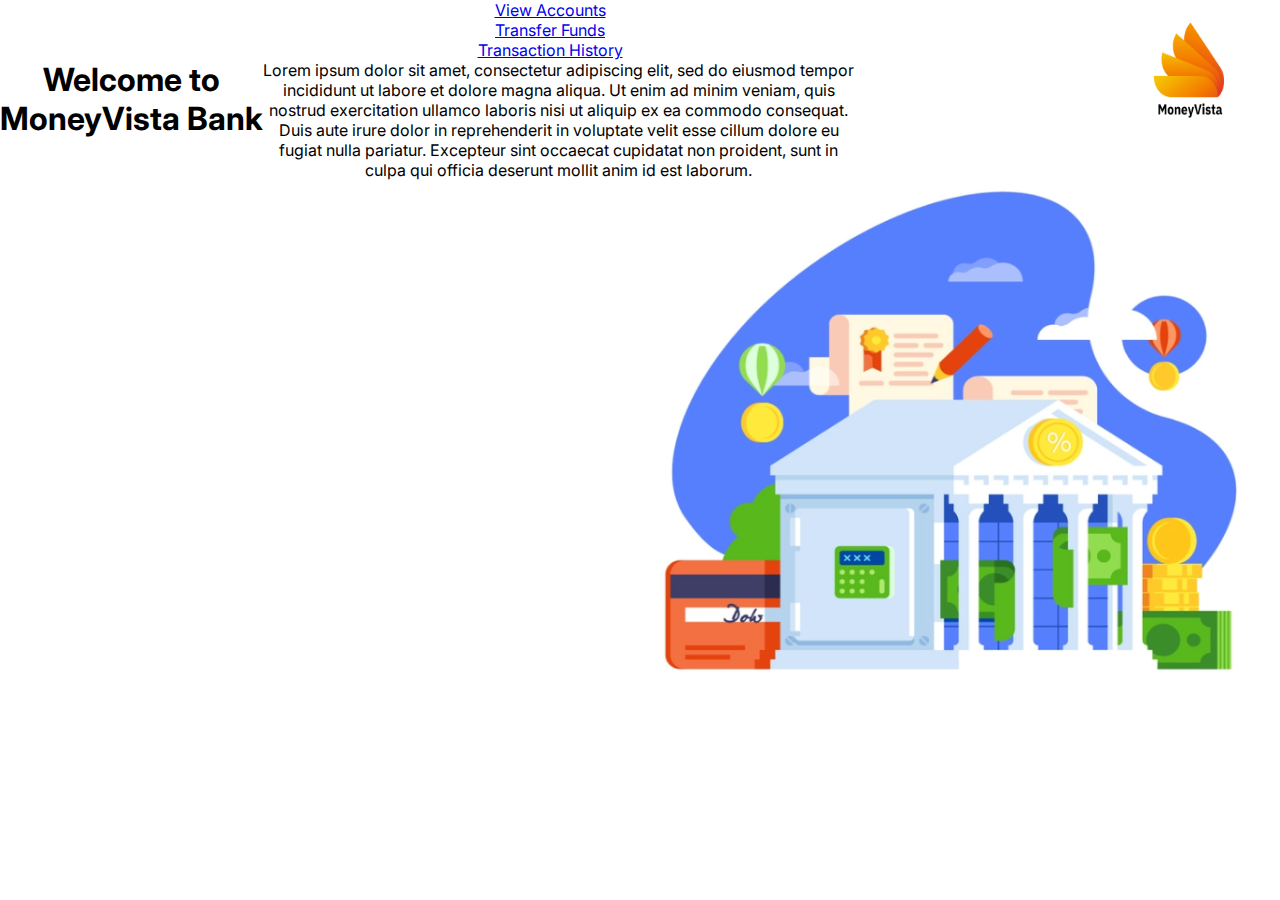
==== index.html @ 0dfb2c0d "hero" ====
<!DOCTYPE html>
<html lang="en">
<head>
    <meta charset="UTF-8">
    <meta name="viewport" content="width=device-width, initial-scale=1.0">
    <!-- CSS -->
    <link rel="stylesheet" href="styles.css">
    <!-- Favicon -->
    <link rel="shortcut icon" href="img/logo.ico" type="image/x-icon">
    <!-- Boostrap CDN -->
    <link href="https://cdn.jsdelivr.net/npm/bootstrap@5.3.0/dist/css/bootstrap.min.css" rel="stylesheet" integrity="sha384-9ndCyUaIbzAi2FUVXJi0CjmCapSmO7SnpJef0486qhLnuZ2cdeRhO02iuK6FUUVM" crossorigin="anonymous">
    <!-- Google Font -->
    <link rel="preconnect" href="https://fonts.googleapis.com">
    <link rel="preconnect" href="https://fonts.gstatic.com" crossorigin>
    <link href="https://fonts.googleapis.com/css2?family=Inter:wght@700&display=swap" rel="stylesheet">
    <title>MoneyVista-Sparks Foundation</title>
</head>
<body>
    <!-- Navbar -->
    <nav class="navbar ">
        <div class="container">
          <a class="navbar-brand" href="#">
            <img src="img/logo.png" alt="MoneyVista Logo" width="180" height="140">
          </a>
          <ul class="nav justify-content-end">
            <li class="nav-item">
              <a class="nav-link nav-items" aria-current="page" href="#">View Accounts</a>
            </li>
            <li class="nav-item">
              <a class="nav-link" href="#">Transfer Funds</a>
            </li>
            <li class="nav-item">
              <a class="nav-link" href="#">Transaction History</a>
            </li>
            <!-- <li class="nav-item">
              <a class="nav-link disabled">Disabled</a>
            </li> -->
          </ul>
        </div>
      </nav>
    <!-- Hero Section  -->
    <div class="container">
      <h1>Welcome to <br>MoneyVista Bank</h1>
      <p>Lorem ipsum dolor sit amet, consectetur adipiscing elit, sed do eiusmod tempor <br> incididunt ut labore et dolore magna aliqua. Ut enim ad minim veniam, quis <br> nostrud exercitation ullamco laboris nisi ut aliquip ex ea commodo consequat. <br> Duis aute irure dolor in reprehenderit in voluptate velit esse cillum dolore eu <br> fugiat nulla pariatur. Excepteur sint occaecat cupidatat non proident, sunt in <br> culpa qui officia deserunt mollit anim id est laborum.</p>
      <img src="img/home-page.png" alt="home-page-img" width="619" height="503">
    </div>
    
</body>
</html>
---- styles.css ----
@import url('https://fonts.googleapis.com/css2?family=Inter:wght@300;400;700&display=swap');

*{
    padding: 0;
    margin: 0;
    box-sizing: border-box;
}

body{
    font-family: 'Inter', sans-serif;
    text-align: center;
    
}

/* navbar */
/* hero-section */
h1{
    float: left;
}

p{
    float:left;
}

img{
    float: right;
}
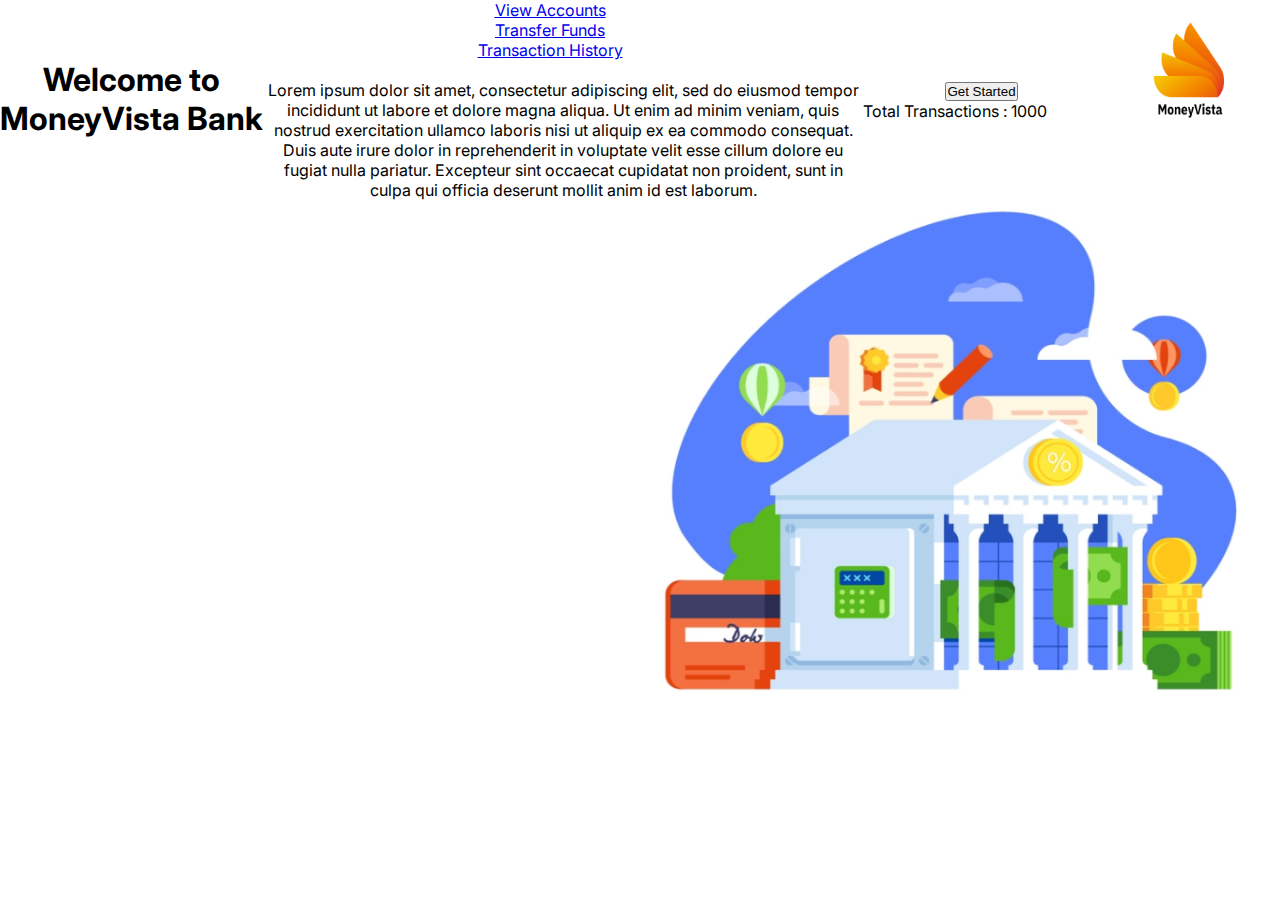
==== commit 516a0c4c: "showcase-complete" ====
--- a/index.html
+++ b/index.html
@@ -38,11 +38,22 @@
           </ul>
         </div>
       </nav>
-    <!-- Hero Section  -->
-    <div class="container">
-      <h1>Welcome to <br>MoneyVista Bank</h1>
-      <p>Lorem ipsum dolor sit amet, consectetur adipiscing elit, sed do eiusmod tempor <br> incididunt ut labore et dolore magna aliqua. Ut enim ad minim veniam, quis <br> nostrud exercitation ullamco laboris nisi ut aliquip ex ea commodo consequat. <br> Duis aute irure dolor in reprehenderit in voluptate velit esse cillum dolore eu <br> fugiat nulla pariatur. Excepteur sint occaecat cupidatat non proident, sunt in <br> culpa qui officia deserunt mollit anim id est laborum.</p>
-      <img src="img/home-page.png" alt="home-page-img" width="619" height="503">
+    <!-- showcase section  -->
+    <div class="showcase-area">
+      <div class="container">
+        <div class="left">
+          <h1 class="title" >Welcome to <br>MoneyVista Bank</h1>
+          <br>
+          <p id="my-para" style="width: 600px;" >Lorem ipsum dolor sit amet, consectetur adipiscing elit, sed do eiusmod tempor <br> incididunt ut labore et dolore magna aliqua. Ut enim ad minim veniam, quis <br> nostrud exercitation ullamco laboris nisi ut aliquip ex ea commodo consequat. <br> Duis aute irure dolor in reprehenderit in voluptate velit esse cillum dolore eu <br> fugiat nulla pariatur. Excepteur sint occaecat cupidatat non proident, sunt in <br> culpa qui officia deserunt mollit anim id est laborum.</p>
+          <button type="button">Get Started</button>
+          <p class="transaction-count">
+            Total Transactions : 1000
+          </p>
+        </div>
+        <div class="right">
+          <img  src="img/home-page.png" alt="home-page-img" width="619" height="503">
+        </div>
+      </div>
     </div>
     
 </body>
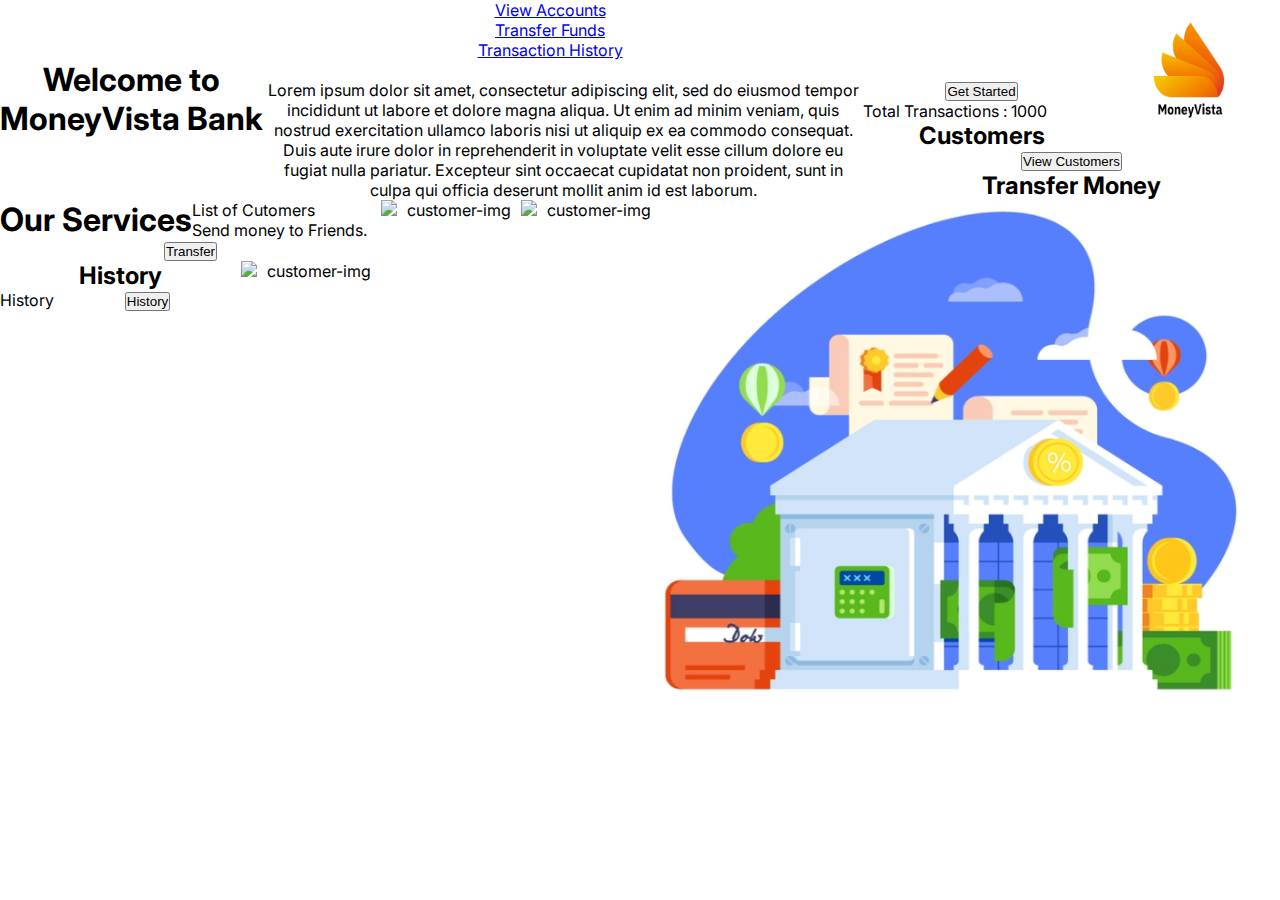
==== commit 135d8732: "favicon" ====
--- a/index.html
+++ b/index.html
@@ -6,14 +6,14 @@
     <!-- CSS -->
     <link rel="stylesheet" href="styles.css">
     <!-- Favicon -->
-    <link rel="shortcut icon" href="img/logo.ico" type="image/x-icon">
+    <link rel="icon" href="img/favicon.png" type="image/x-icon">
     <!-- Boostrap CDN -->
     <link href="https://cdn.jsdelivr.net/npm/bootstrap@5.3.0/dist/css/bootstrap.min.css" rel="stylesheet" integrity="sha384-9ndCyUaIbzAi2FUVXJi0CjmCapSmO7SnpJef0486qhLnuZ2cdeRhO02iuK6FUUVM" crossorigin="anonymous">
     <!-- Google Font -->
     <link rel="preconnect" href="https://fonts.googleapis.com">
     <link rel="preconnect" href="https://fonts.gstatic.com" crossorigin>
     <link href="https://fonts.googleapis.com/css2?family=Inter:wght@700&display=swap" rel="stylesheet">
-    <title>MoneyVista-Sparks Foundation</title>
+    <title>MoneyVista- Sparks Foundation</title>
 </head>
 <body>
     <!-- Navbar -->
@@ -55,6 +55,32 @@
         </div>
       </div>
     </div>
+    <!-- service section -->
+    <div class="service">
+      <div class="container">
+        <h1 class="services">Our Services</h1>
+        <div class="row service-gap">
+          <div class="col-lg-4 service-card-1">
+            <img src="img/customer.png" alt="customer-img" width="140" height="140"></svg>
+            <h2 class="fw-normal service-header ">Customers</h2>
+            <p>List of Cutomers</p>
+            <button type="button">View Customers</button>
+          </div><!-- /.col-lg-4 -->
+          <div class="col-lg-4 service-card-1">
+            <img src="img/transfer-money.png" alt="customer-img" width="140" height="140"></svg>
+            <h2 class="fw-normal transfer-service">Transfer Money</h2>
+            <p>Send money to Friends.</p>
+            <button type="button">Transfer</button>
+          </div><!-- /.col-lg-4 -->
+          <div class="col-lg-4 service-card-3">
+            <img src="img/transaction-history.png" alt="customer-img" width="140" height="140"></svg>
+            <h2 class="fw-normal service-header">History</h2>
+            <p>History</p>
+            <button type="button">History</button>
+          </div><!-- /.col-lg-4 -->
+        </div>
+      </div>
+    </div>
     
 </body>
 </html>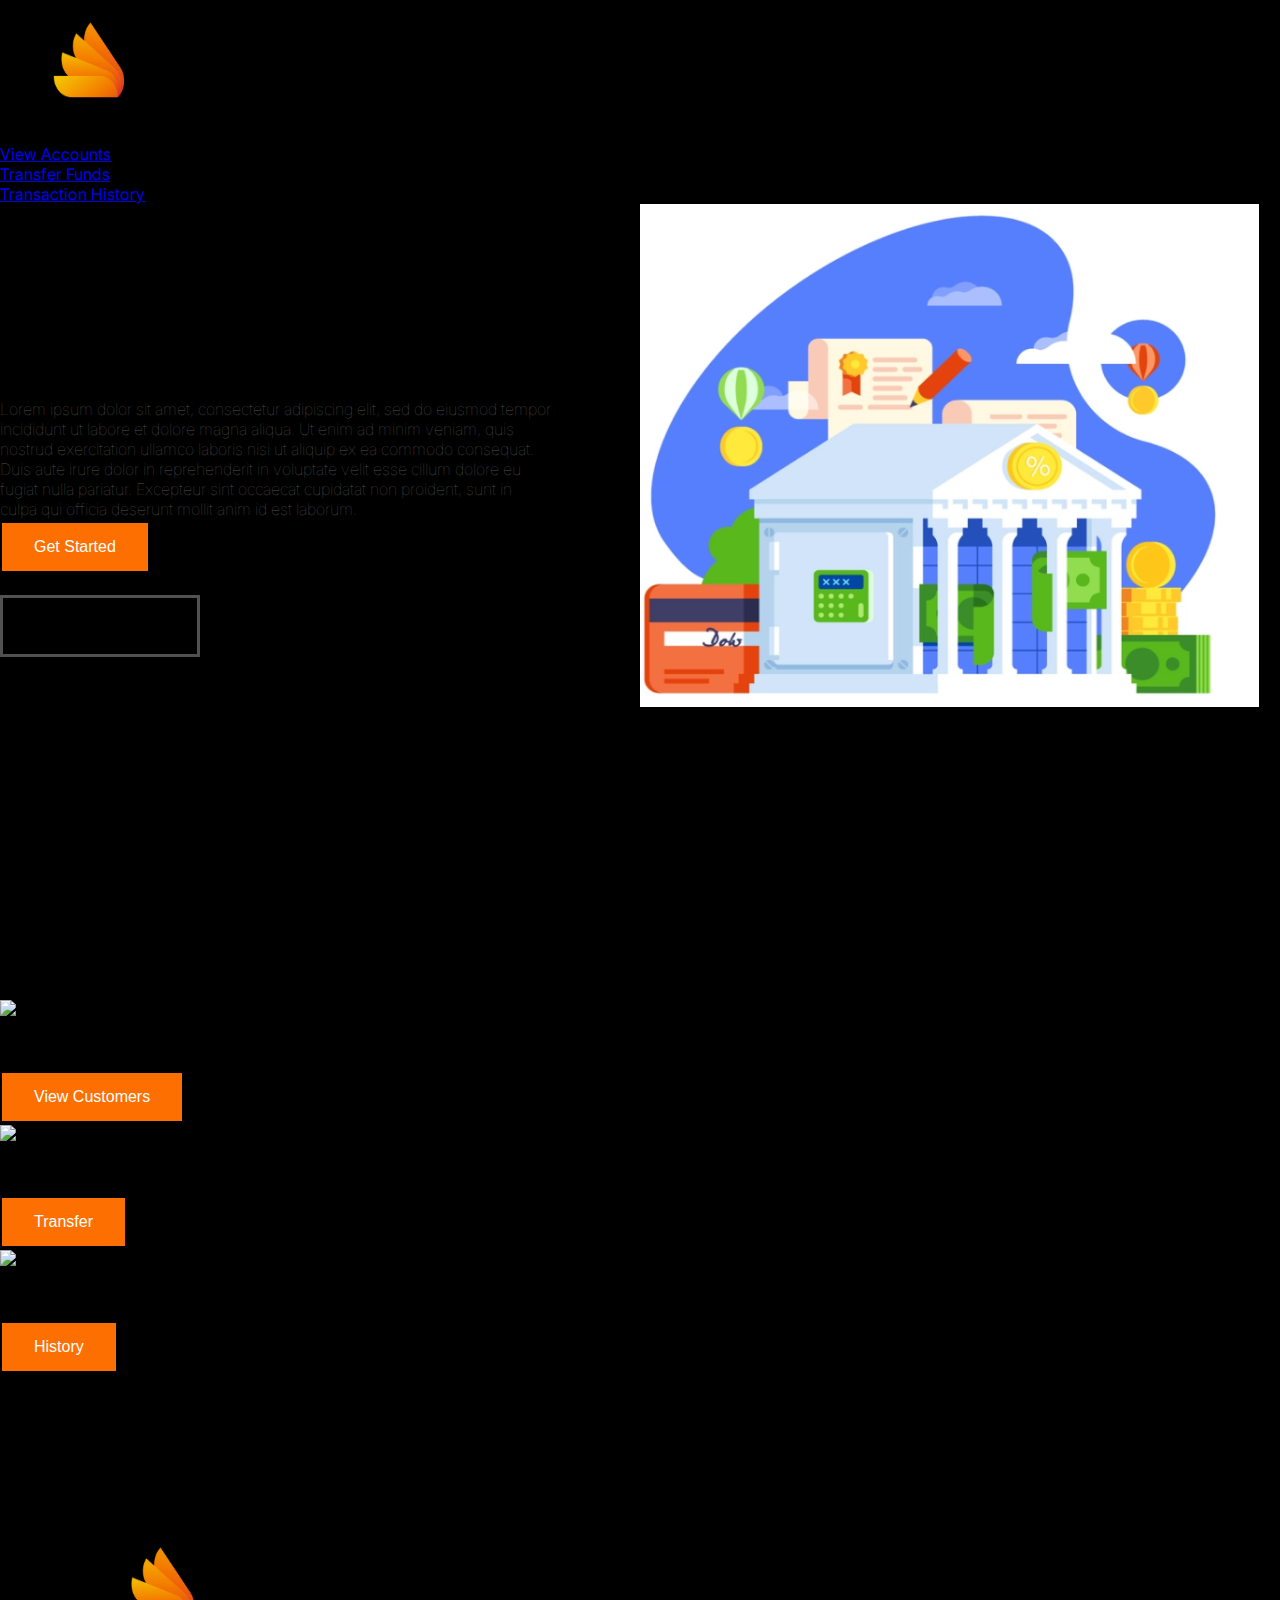
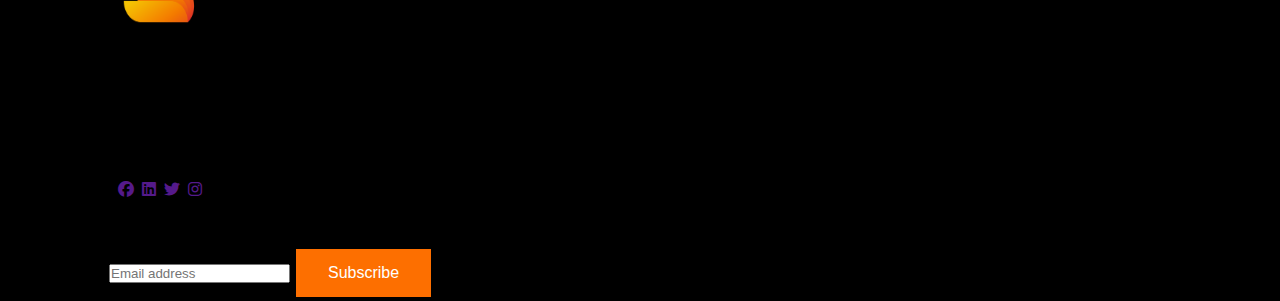
==== commit 912229e4: "footer-align-incomplete" ====
--- a/index.html
+++ b/index.html
@@ -13,6 +13,8 @@
     <link rel="preconnect" href="https://fonts.googleapis.com">
     <link rel="preconnect" href="https://fonts.gstatic.com" crossorigin>
     <link href="https://fonts.googleapis.com/css2?family=Inter:wght@700&display=swap" rel="stylesheet">
+    <!-- fontAwesome CDN -->
+    <link rel="stylesheet" href="https://cdnjs.cloudflare.com/ajax/libs/font-awesome/6.4.0/css/all.min.css">
     <title>MoneyVista- Sparks Foundation</title>
 </head>
 <body>
@@ -38,6 +40,7 @@
           </ul>
         </div>
       </nav>
+
     <!-- showcase section  -->
     <div class="showcase-area">
       <div class="container">
@@ -55,6 +58,7 @@
         </div>
       </div>
     </div>
+
     <!-- service section -->
     <div class="service">
       <div class="container">
@@ -81,6 +85,33 @@
         </div>
       </div>
     </div>
+
+    <!-- Footer -->
+    <div class="footer">
+      <div class="footer-left">
+        <a href="/" class="d-flex align-items-center mb-3 link-dark text-decoration-none ">
+          <img class="footer-logo" src="img/logo.png" alt="logo-footer">
+        </a>
+          <p class="footer-para" style="margin-bottom: 0;">Amet minim mollit non deserunt ullamco <br> est sit aliqua dolor do amet sint. Velit <br>officia consequat duis enim velit mollit. <br> Exercitation veniam consequat sunt <br> nostrud amet.</p>
+          <div class="footer-icon">
+          <a href=""> <i class="fa-brands fa-facebook"></i></a>
+          <a href=""><i class="fa-brands fa-linkedin"></i></a>
+          <a href=""><i class="fa-brands fa-twitter"></i></a>
+          <a href=""><i class="fa-brands fa-instagram"></i></a>
+          </div>
+        </div>
+      <div class="footer-right">
+      <form>
+        <h5>Subscribe to our newsletter</h5>
+        <p>Monthly digest of what's new and exciting from us.</p>
+        <div class="d-flex flex-column flex-sm-row w-100 gap-2">
+          <label for="newsletter1" class="visually-hidden">Email address</label>
+          <input id="newsletter1" type="text" class="form-control" placeholder="Email address">
+          <button class="btn btn-primary" type="button">Subscribe</button>
+        </div>
+      </div>
+      </form>
+      </div>
     
 </body>
 </html>--- a/styles.css
+++ b/styles.css
@@ -1,5 +1,6 @@
 @import url('https://fonts.googleapis.com/css2?family=Inter:wght@300;400;700&display=swap');
 
+/* universal selector */
 *{
     padding: 0;
     margin: 0;
@@ -8,20 +9,121 @@
 
 body{
     font-family: 'Inter', sans-serif;
-    text-align: center;
-    
+    background-color: #000000;
+    overflow-x: hidden;
 }
 
+button{
+        background-color: #FD6F00;
+        border: none;
+        padding: 10px 25px;
+        color: #ffffff;
+        padding: 15px 32px;
+        text-align: center;
+        text-decoration: none;
+        display: inline-block;
+        font-size: 16px;
+        margin: 4px 2px;
+        cursor: pointer;
+    }
+
 /* navbar */
-/* hero-section */
-h1{
-    float: left;
+/* showcase  */
+
+.title {
+    text-transform: uppercase;
+    font-size: 50px;
+    color: #000000;
+    font-weight: 700;
 }
 
-p{
-    float:left;
+#my-para{
+    font-size: 1rem;
+    font-weight: 100;
+    color: #515151;
 }
 
-img{
-    float: right;
+.showcase-area .container{
+    display: grid;
+    grid-template-columns: 1fr 1fr;
+    align-items: center;
+    justify-content: center;
 }
+
+.transaction-count{
+    margin-top: 20px;
+    border: #515151 solid ;
+    width: 200px;
+    padding: 8px;
+}
+
+/* services section */
+.services{
+    text-align: center;
+    margin-top: 150px;
+}
+
+.service-header{
+    width: 200px;
+    margin: 0;
+}
+
+.transfer-service{
+    width: 220px;
+    margin: 0;
+}
+
+.service-gap{
+    width: 1550px;
+    margin-bottom: 150px;
+    /* text-align: center; */
+}
+
+.services{
+    width: 1200px;
+    margin-bottom: 100px;
+}
+
+/* .service-card-1{
+    text-align: center;
+} */
+.service-card-3{
+    width:274px ;
+}
+
+/* footer */
+.footer-logo {
+    margin-left: 70px;
+    width: 180px;
+    height: 140px;
+    /* border: #000000 solid; */
+
+    box-sizing: border-box;
+}
+
+
+.footer-para{
+    margin-left: 120px;
+    /* border: #000000 solid ; */
+    margin-bottom: 0;
+    width: 300px;
+    margin-bottom: 250px;
+}
+
+.footer-icon{
+    width: 100px;
+    margin-left: 110px;
+    margin-top: 10px;
+    margin-bottom: 10px;
+    display: flex;
+    justify-content: space-evenly;
+}
+
+.footer-left{
+    width: 700px;
+}
+.footer-right{
+    display: grid;
+    grid-template-columns: 1fr 1fr;
+
+}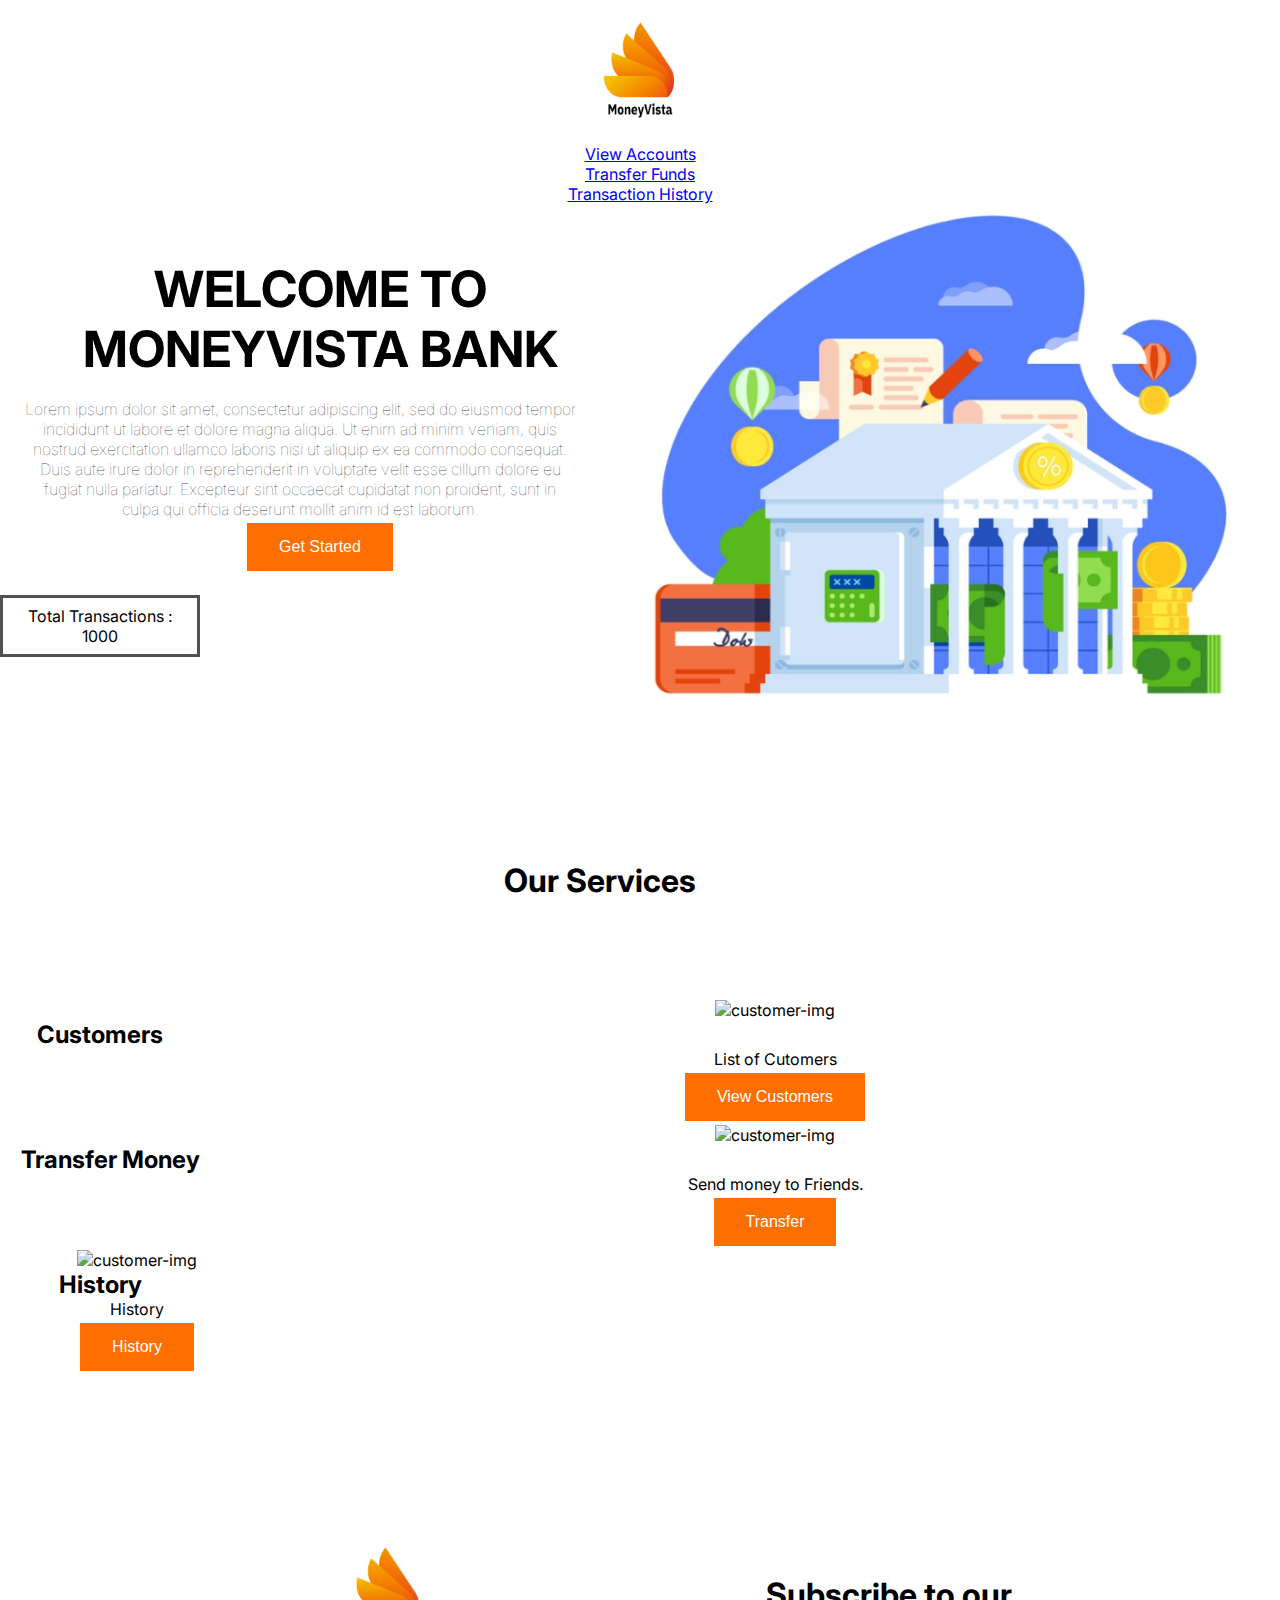
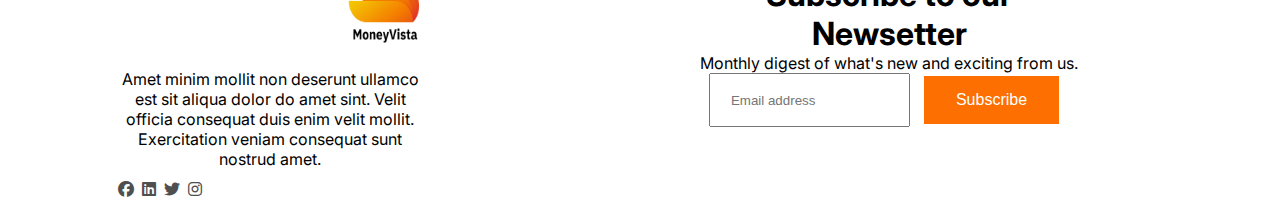
==== commit 2f54c4c9: "footer complete" ====
--- a/index.html
+++ b/index.html
@@ -102,16 +102,18 @@
         </div>
       <div class="footer-right">
       <form>
-        <h5>Subscribe to our newsletter</h5>
-        <p>Monthly digest of what's new and exciting from us.</p>
+        <h1 class="footer-title">Subscribe to our <br> Newsetter</h1>
+        <p class="footer-form-para">Monthly digest of what's new and exciting from us.</p>
         <div class="d-flex flex-column flex-sm-row w-100 gap-2">
-          <label for="newsletter1" class="visually-hidden">Email address</label>
-          <input id="newsletter1" type="text" class="form-control" placeholder="Email address">
-          <button class="btn btn-primary" type="button">Subscribe</button>
+          <!-- <label  >Email address</label> -->
+          <input id="newsletter1" type="text" placeholder="Email address">
+          <button type="button" class="footer-button" >Subscribe</button>
         </div>
       </div>
       </form>
+      <br>
       </div>
+      
     
 </body>
 </html>--- a/styles.css
+++ b/styles.css
@@ -9,24 +9,27 @@
 
 body{
     font-family: 'Inter', sans-serif;
-    background-color: #000000;
+    text-align: center;
     overflow-x: hidden;
 }
 
 button{
-        background-color: #FD6F00;
-        border: none;
-        padding: 10px 25px;
-        color: #ffffff;
-        padding: 15px 32px;
-        text-align: center;
-        text-decoration: none;
-        display: inline-block;
-        font-size: 16px;
-        margin: 4px 2px;
-        cursor: pointer;
+    background-color: #FD6F00;
+    border: none;
+    padding: 10px 25px;
+    color: #ffffff;
+    padding: 15px 32px;
+    text-align: center;
+    text-decoration: none;
+    display: inline-block;
+    font-size: 16px;
+    margin: 4px 2px;
+    cursor: pointer;
     }
 
+form{
+    margin-top: 50px;
+}
 /* navbar */
 /* showcase  */
 
@@ -92,6 +95,17 @@
 }
 
 /* footer */
+.footer{
+    display: flex;
+}
+
+.footer-left{
+    width: 700px;
+}
+
+.footer .footer-right{
+    flex;
+}
 .footer-logo {
     margin-left: 70px;
     width: 180px;
@@ -119,11 +133,28 @@
     justify-content: space-evenly;
 }
 
-.footer-left{
-    width: 700px;
+.footer-icon a{
+    text-decoration: none;
+    color: #4f4f4f;
 }
-.footer-right{
-    display: grid;
-    grid-template-columns: 1fr 1fr;
 
-}+.footer-button{
+    background-color: #FD6F00;
+    border: none;
+    padding: 10px 25px;
+    color: #ffffff;
+    padding: 15px 32px;
+    text-align: center;
+    text-decoration: none;
+    display: inline-block;
+    font-size: 16px;
+    margin: 4px 2px;
+    cursor: pointer;
+    margin: 0 10px;
+}
+
+#newsletter1{
+    padding-left: 20px;
+    height: 54px;
+}
+
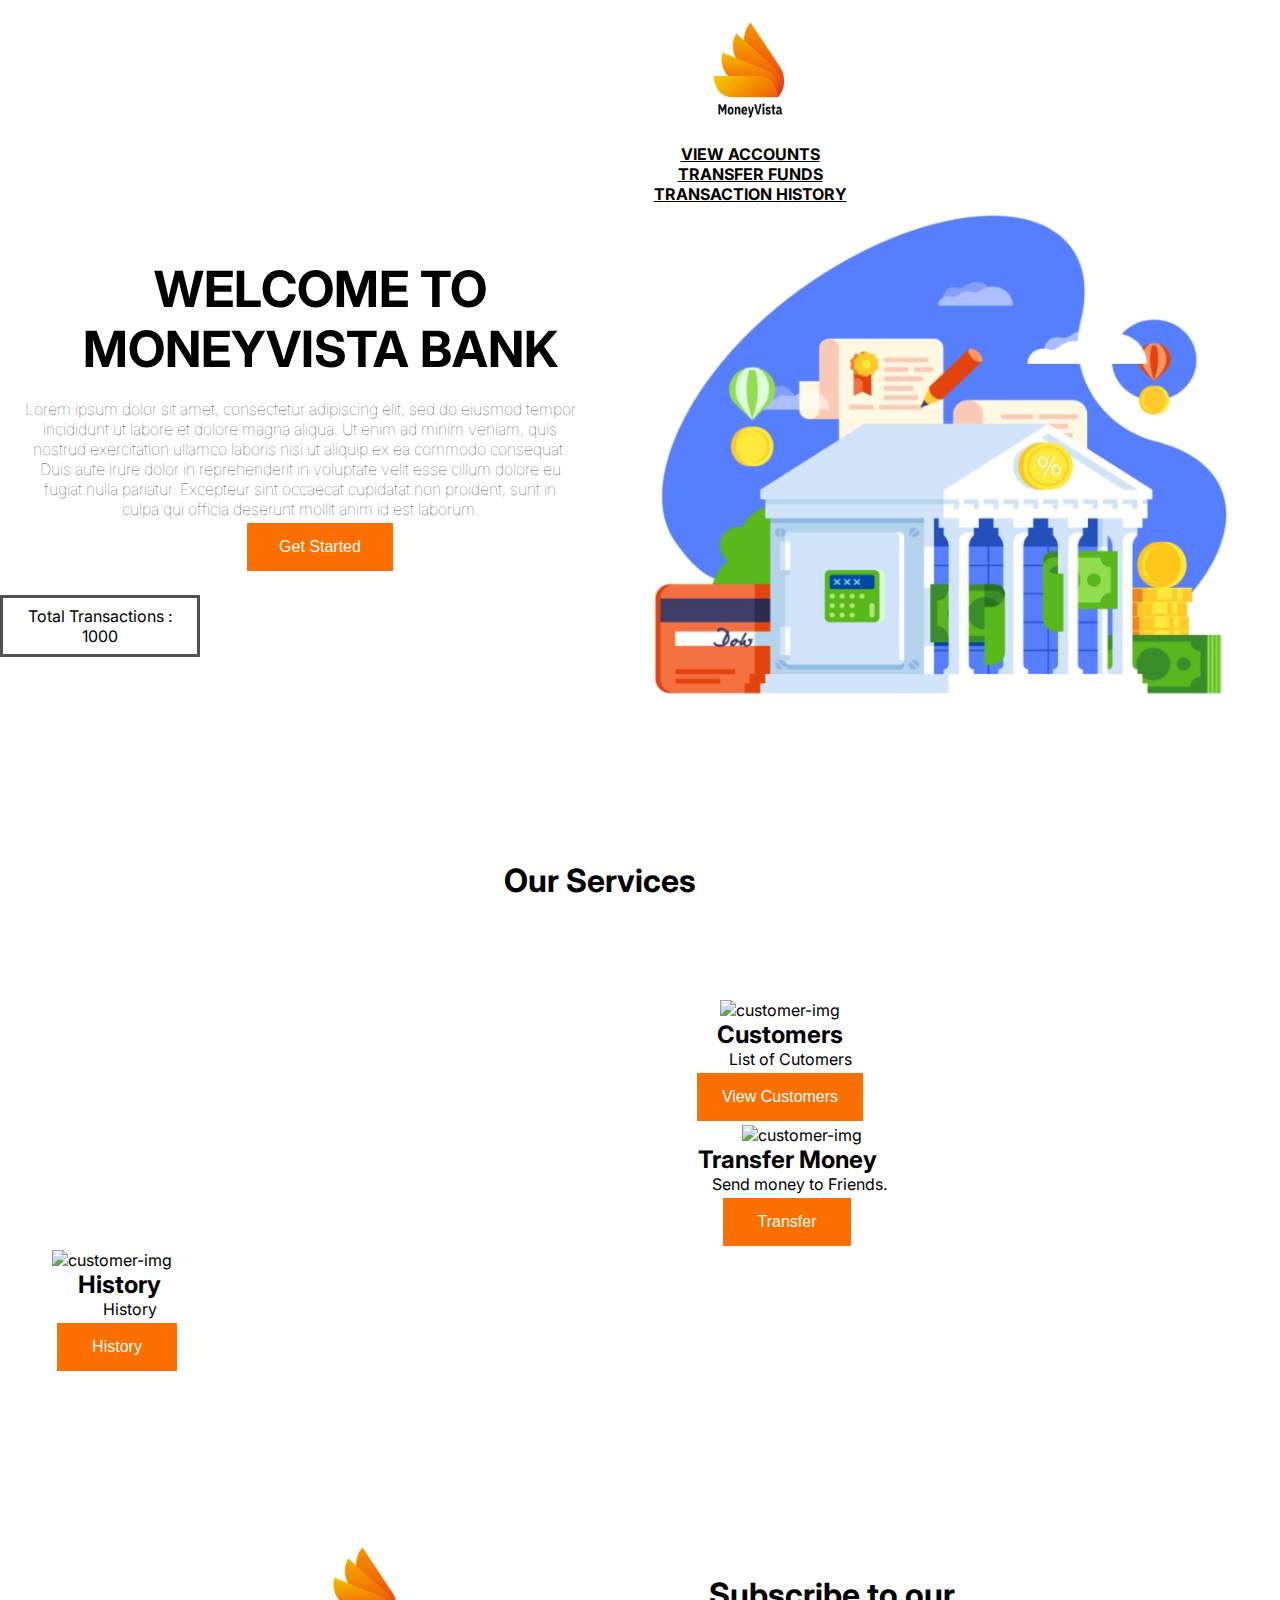
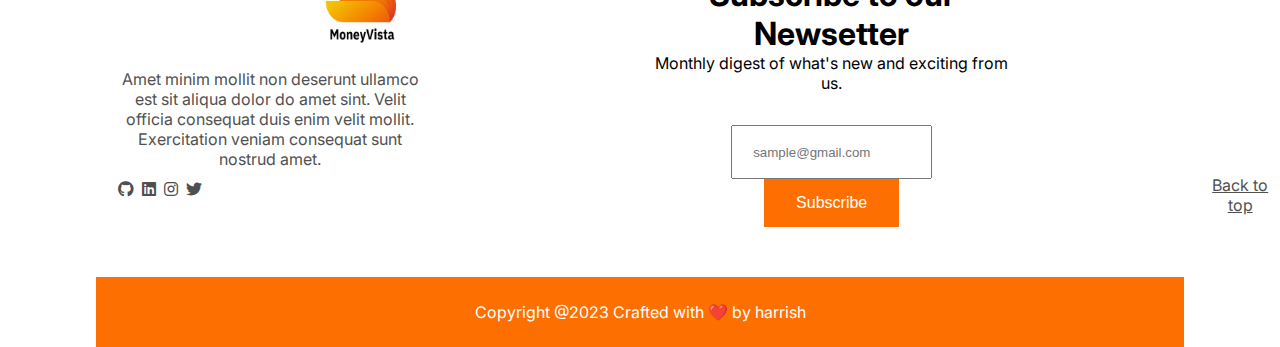
==== commit c8449bcf: "navbar complete ✅" ====
--- a/index.html
+++ b/index.html
@@ -19,11 +19,13 @@
 </head>
 <body>
     <!-- Navbar -->
-    <nav class="navbar ">
+    <nav class="navbar">
         <div class="container">
+          <div class="navbar-logo">
           <a class="navbar-brand" href="#">
             <img src="img/logo.png" alt="MoneyVista Logo" width="180" height="140">
           </a>
+          </div>
           <ul class="nav justify-content-end">
             <li class="nav-item">
               <a class="nav-link nav-items" aria-current="page" href="#">View Accounts</a>
@@ -66,21 +68,25 @@
         <div class="row service-gap">
           <div class="col-lg-4 service-card-1">
             <img src="img/customer.png" alt="customer-img" width="140" height="140"></svg>
-            <h2 class="fw-normal service-header ">Customers</h2>
-            <p>List of Cutomers</p>
-            <button type="button">View Customers</button>
+            <h2 class="fw-normal customer-header">Customers</h2>
+            <p class="service-card-1-p">List of Cutomers</p>
+            <button type="button" style="padding-left: 25px; padding-right: 25px;">View Customers</button>
           </div><!-- /.col-lg-4 -->
-          <div class="col-lg-4 service-card-1">
-            <img src="img/transfer-money.png" alt="customer-img" width="140" height="140"></svg>
-            <h2 class="fw-normal transfer-service">Transfer Money</h2>
-            <p>Send money to Friends.</p>
-            <button type="button">Transfer</button>
+          <div class="col-lg-4 service-card-2">
+            <img src="img/transfer-money.png" alt="customer-img" width="180" height="140"></svg>
+            <h2 class="fw-normal transfer-header">Transfer Money</h2>
+            <p class="service-card-2-p">Send money to Friends.</p>
+            <div class="service-card-2-button">
+              <button type="button" style="padding-left: 35px; padding-right: 35px;">Transfer</button>
+            </div>
           </div><!-- /.col-lg-4 -->
           <div class="col-lg-4 service-card-3">
             <img src="img/transaction-history.png" alt="customer-img" width="140" height="140"></svg>
-            <h2 class="fw-normal service-header">History</h2>
-            <p>History</p>
-            <button type="button">History</button>
+            <h2 class="fw-normal history-header">History</h2>
+            <p class="service-card-3-p">History</p>
+            <div class="service-card-3-button">
+              <button type="button" style="padding-left: 35px; padding-right: 35px;">History</button>
+            </div>
           </div><!-- /.col-lg-4 -->
         </div>
       </div>
@@ -94,10 +100,10 @@
         </a>
           <p class="footer-para" style="margin-bottom: 0;">Amet minim mollit non deserunt ullamco <br> est sit aliqua dolor do amet sint. Velit <br>officia consequat duis enim velit mollit. <br> Exercitation veniam consequat sunt <br> nostrud amet.</p>
           <div class="footer-icon">
-          <a href=""> <i class="fa-brands fa-facebook"></i></a>
-          <a href=""><i class="fa-brands fa-linkedin"></i></a>
-          <a href=""><i class="fa-brands fa-twitter"></i></a>
-          <a href=""><i class="fa-brands fa-instagram"></i></a>
+          <a href="https://github.com/harrish-coder" target="_blank"><i class="fa-brands fa-github"></i></a>
+          <a href="https://www.linkedin.com/in/harrish-m-a2a3ba214/" target="_blank"><i class="fa-brands fa-linkedin"></i></a>
+          <a href="https://www.instagram.com/h4ri_ig/" target="_blank"><i class="fa-brands fa-instagram"></i></a>
+          <a href="https://twitter.com/" target="_blank"><i class="fa-brands fa-twitter"></i></a>
           </div>
         </div>
       <div class="footer-right">
@@ -106,14 +112,18 @@
         <p class="footer-form-para">Monthly digest of what's new and exciting from us.</p>
         <div class="d-flex flex-column flex-sm-row w-100 gap-2">
           <!-- <label  >Email address</label> -->
-          <input id="newsletter1" type="text" placeholder="Email address">
+          <input id="newsletter1" type="text" placeholder="sample@gmail.com">
           <button type="button" class="footer-button" >Subscribe</button>
         </div>
+      </form>
       </div>
-      </form>
-      <br>
+      <div class="back-to-top">
+        <a href="#">Back to top</a>
       </div>
-      
+      </div>
+      <div class="footer-copyright">
+        <p class="footer-copyright-text">Copyright @2023 Crafted with ❤️ by <a href="https://www.linkedin.com/in/harrish-m-a2a3ba214/">harrish  </a></p>
+      </div>
     
 </body>
 </html>--- a/styles.css
+++ b/styles.css
@@ -30,7 +30,24 @@
 form{
     margin-top: 50px;
 }
+
 /* navbar */
+.navbar{
+    width: 1500px;
+}
+
+.navbar .container ul a{
+    color: #000000;
+    text-transform: uppercase;
+    font-weight: 700;
+}
+
+.navbar .container ul a:hover{
+    color: #ffffff;
+    background-color:#FD6F00 ;
+    border-radius: 5px;
+}
+
 /* showcase  */
 
 .title {
@@ -87,12 +104,49 @@
     margin-bottom: 100px;
 }
 
-/* .service-card-1{
-    text-align: center;
-} */
-.service-card-3{
-    width:274px ;
-}
+.service .container .service-card-1{
+    padding-left: 10px;
+}
+
+.service .container .service-card-1 p{
+    padding-left: 20px;
+}
+
+.service .container .service-card-2{
+    padding-left: 24px;
+}
+
+.service-card-2 img{
+    padding-left: 30px;
+}
+
+.service-card-2-p{
+    padding-left: 25px;
+}
+
+.service-card-3-p{
+    padding-left: 35px;
+}
+
+.service-card-2-button{
+    padding-left: 50px;
+    padding-right: 50px;
+    
+}
+
+.service-card-3-button{
+    padding-left: 10px;
+}
+
+.service .container .service-card-3{
+    width:274px;
+    padding-right: 50px;
+}
+
+.history-header{
+    padding-left: 15px;
+}
+
 
 /* footer */
 .footer{
@@ -103,25 +157,26 @@
     width: 700px;
 }
 
-.footer .footer-right{
-    flex;
-}
+
 .footer-logo {
     margin-left: 70px;
     width: 180px;
     height: 140px;
     /* border: #000000 solid; */
-
     box-sizing: border-box;
 }
 
 
 .footer-para{
     margin-left: 120px;
-    /* border: #000000 solid ; */
+    color: #515151;
     margin-bottom: 0;
     width: 300px;
     margin-bottom: 250px;
+}
+
+.footer-form-para{
+    margin-bottom: 2rem;
 }
 
 .footer-icon{
@@ -158,3 +213,28 @@
     height: 54px;
 }
 
+.back-to-top{
+    display: flex;
+    margin-top: 250px;
+    margin-left: 15%;
+}
+
+.back-to-top a{
+    color: #515151;
+}
+
+
+.footer-copyright{
+    text-align: center;
+    margin-top: 50px;
+    background-color: #FD6F00;
+    color: #ffffff;
+    padding: 25px;
+    width: 85%;
+    margin-left: 7.5%;
+}
+
+.footer-copyright-text a{
+    text-decoration: none;
+    color: #ffffff;
+}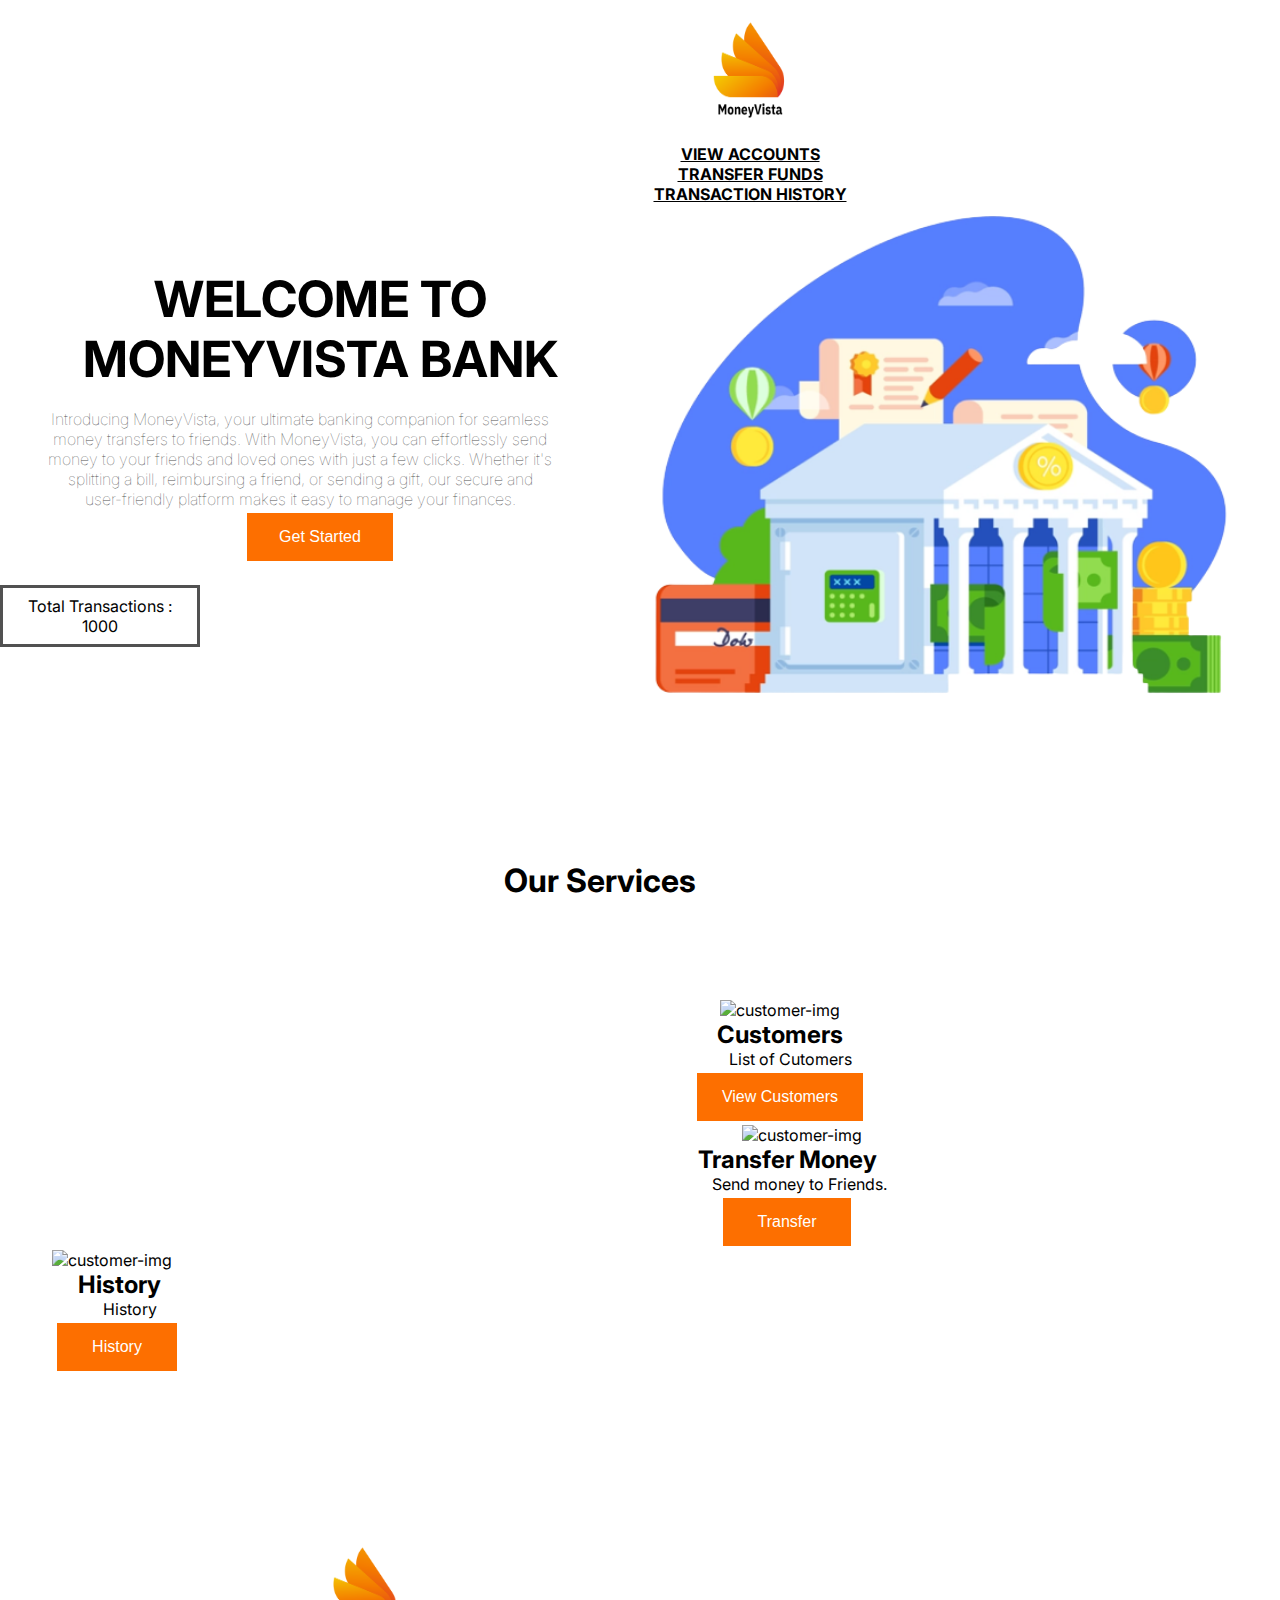
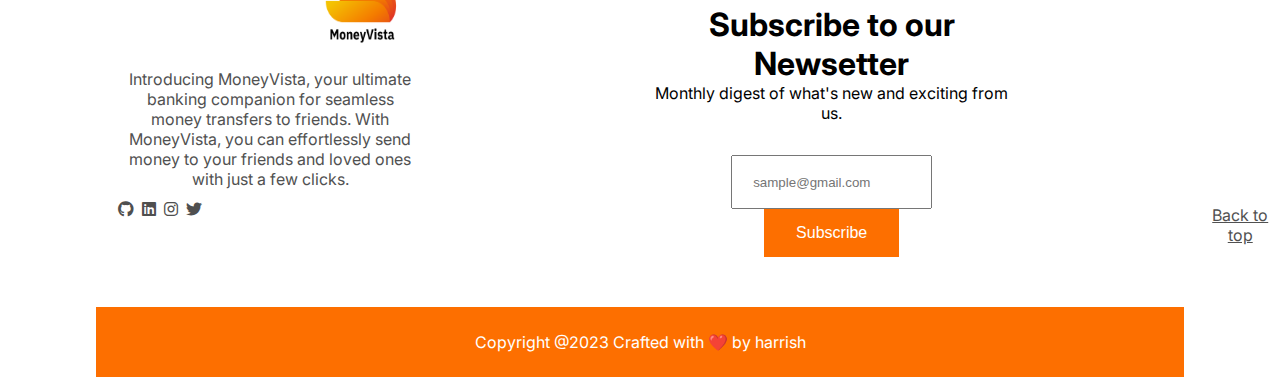
==== commit 42af3f9d: "hover-effect complete ✅" ====
--- a/index.html
+++ b/index.html
@@ -49,8 +49,8 @@
         <div class="left">
           <h1 class="title" >Welcome to <br>MoneyVista Bank</h1>
           <br>
-          <p id="my-para" style="width: 600px;" >Lorem ipsum dolor sit amet, consectetur adipiscing elit, sed do eiusmod tempor <br> incididunt ut labore et dolore magna aliqua. Ut enim ad minim veniam, quis <br> nostrud exercitation ullamco laboris nisi ut aliquip ex ea commodo consequat. <br> Duis aute irure dolor in reprehenderit in voluptate velit esse cillum dolore eu <br> fugiat nulla pariatur. Excepteur sint occaecat cupidatat non proident, sunt in <br> culpa qui officia deserunt mollit anim id est laborum.</p>
-          <button type="button">Get Started</button>
+          <p id="my-para" style="width: 600px;" >Introducing MoneyVista, your ultimate banking companion for seamless <br>  money transfers to friends. With MoneyVista, you can effortlessly send <br>money to your friends and loved ones with just a few clicks. Whether it's <br> splitting a bill, reimbursing a friend, or sending a gift, our secure and <br> user-friendly platform makes it easy to manage your finances.</p>
+          <button class="button-main" type="button">Get Started</button>
           <p class="transaction-count">
             Total Transactions : 1000
           </p>
@@ -70,14 +70,14 @@
             <img src="img/customer.png" alt="customer-img" width="140" height="140"></svg>
             <h2 class="fw-normal customer-header">Customers</h2>
             <p class="service-card-1-p">List of Cutomers</p>
-            <button type="button" style="padding-left: 25px; padding-right: 25px;">View Customers</button>
+            <button class="service-button" type="button" style="padding-left: 25px; padding-right: 25px;">View Customers</button>
           </div><!-- /.col-lg-4 -->
           <div class="col-lg-4 service-card-2">
             <img src="img/transfer-money.png" alt="customer-img" width="180" height="140"></svg>
             <h2 class="fw-normal transfer-header">Transfer Money</h2>
             <p class="service-card-2-p">Send money to Friends.</p>
             <div class="service-card-2-button">
-              <button type="button" style="padding-left: 35px; padding-right: 35px;">Transfer</button>
+              <button class="service-button" type="button" style="padding-left: 35px; padding-right: 35px;">Transfer</button>
             </div>
           </div><!-- /.col-lg-4 -->
           <div class="col-lg-4 service-card-3">
@@ -85,7 +85,7 @@
             <h2 class="fw-normal history-header">History</h2>
             <p class="service-card-3-p">History</p>
             <div class="service-card-3-button">
-              <button type="button" style="padding-left: 35px; padding-right: 35px;">History</button>
+              <button class="service-button" type="button" style="padding-left: 35px; padding-right: 35px;">History</button>
             </div>
           </div><!-- /.col-lg-4 -->
         </div>
@@ -98,7 +98,7 @@
         <a href="/" class="d-flex align-items-center mb-3 link-dark text-decoration-none ">
           <img class="footer-logo" src="img/logo.png" alt="logo-footer">
         </a>
-          <p class="footer-para" style="margin-bottom: 0;">Amet minim mollit non deserunt ullamco <br> est sit aliqua dolor do amet sint. Velit <br>officia consequat duis enim velit mollit. <br> Exercitation veniam consequat sunt <br> nostrud amet.</p>
+          <p class="footer-para" style="margin-bottom: 0;">Introducing MoneyVista, your ultimate banking companion for seamless money transfers to friends. With MoneyVista, you can effortlessly send money to your friends and loved ones with just a few clicks.</p>
           <div class="footer-icon">
           <a href="https://github.com/harrish-coder" target="_blank"><i class="fa-brands fa-github"></i></a>
           <a href="https://www.linkedin.com/in/harrish-m-a2a3ba214/" target="_blank"><i class="fa-brands fa-linkedin"></i></a>
--- a/styles.css
+++ b/styles.css
@@ -8,6 +8,7 @@
 }
 
 body{
+    background-color: #ffffff !important;
     font-family: 'Inter', sans-serif;
     text-align: center;
     overflow-x: hidden;
@@ -28,7 +29,7 @@
     }
 
 form{
-    margin-top: 50px;
+    margin-top: 80px;
 }
 
 /* navbar */
@@ -70,6 +71,7 @@
     justify-content: center;
 }
 
+
 .transaction-count{
     margin-top: 20px;
     border: #515151 solid ;
@@ -104,6 +106,7 @@
     margin-bottom: 100px;
 }
 
+
 .service .container .service-card-1{
     padding-left: 10px;
 }
@@ -147,6 +150,12 @@
     padding-left: 15px;
 }
 
+
+.service-button:hover{
+    color: #ffffff;
+    background-color:#FD6F00 ;
+    border-radius: 15px;
+}
 
 /* footer */
 .footer{
@@ -215,7 +224,7 @@
 
 .back-to-top{
     display: flex;
-    margin-top: 250px;
+    margin-top: 280px;
     margin-left: 15%;
 }
 
